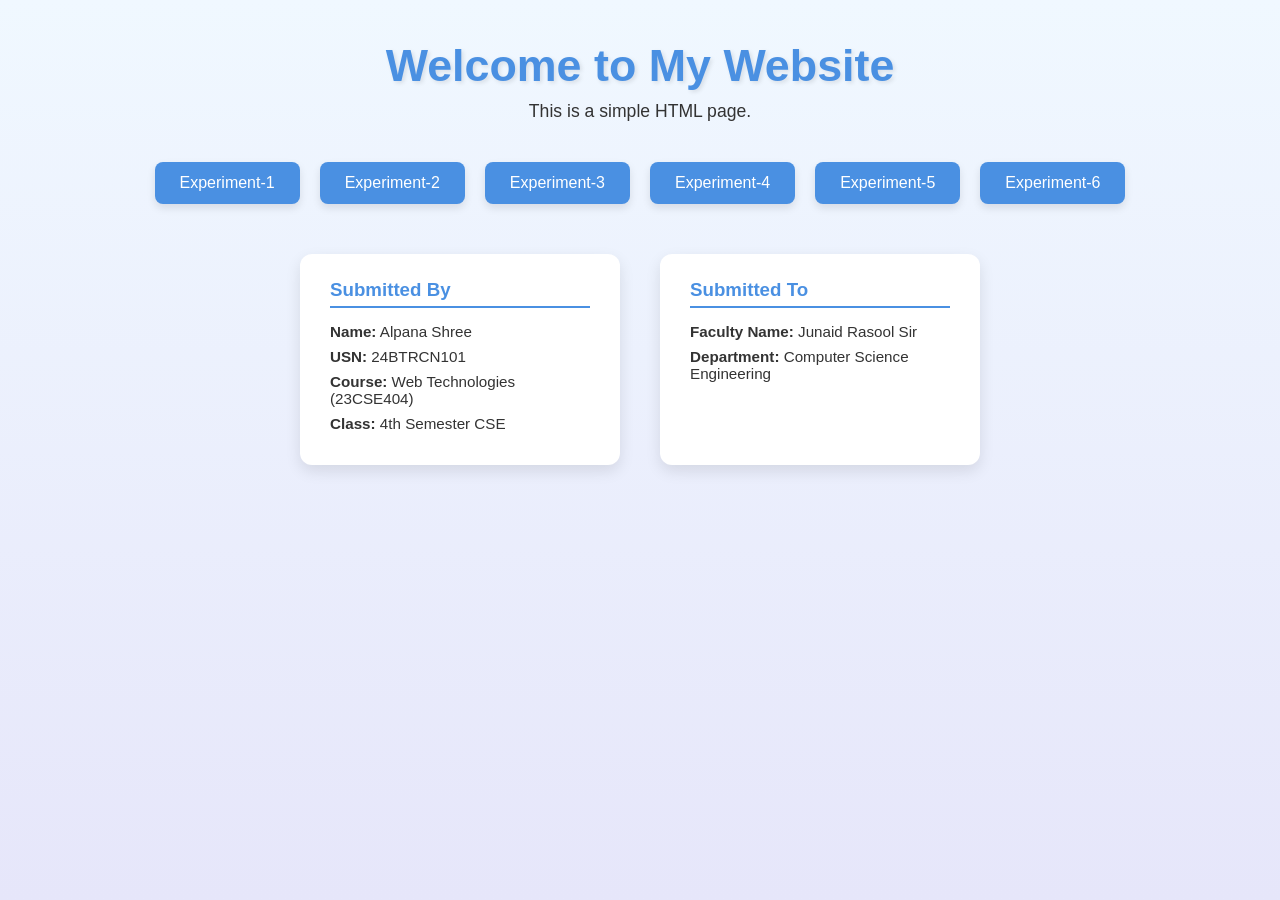
==== index.html @ 7ee1a357 "Update index.html" ====
<!DOCTYPE html>
<html lang="en">
<head>
    <meta charset="UTF-8">
    <meta name="viewport" content="width=device-width, initial-scale=1.0">
    <title>My Website</title>

    <style>
        * {
            margin: 0;
            padding: 0;
            box-sizing: border-box;
        }

        body {
            font-family: Arial, sans-serif;
            background: linear-gradient(to bottom, #f0f8ff, #e6e6fa);
            display: flex;
            flex-direction: column;
            align-items: center;
            min-height: 100vh;
            padding: 40px 20px;
            color: #333;
        }

        h1 {
            font-size: 2.8em;
            margin-bottom: 10px;
            color: #4a90e2;
            text-shadow: 2px 2px 4px rgba(0,0,0,0.1);
        }

        .subtitle {
            font-size: 1.1em;
            margin-bottom: 40px;
            text-align: center;
        }

        /* Buttons Section */
        .links {
            display: flex;
            flex-wrap: wrap;
            gap: 20px;
            justify-content: center;
            margin-bottom: 50px;
        }

        .links a {
            padding: 12px 25px;
            background-color: #4a90e2;
            color: white;
            text-decoration: none;
            border-radius: 8px;
            font-size: 1em;
            transition: 0.3s ease;
            box-shadow: 0 4px 8px rgba(0,0,0,0.1);
        }

        .links a:hover {
            background-color: #357abd;
            transform: translateY(-3px);
        }

        /* Submission Section */
        .submission-container {
            display: flex;
            gap: 40px;
            flex-wrap: wrap;
            justify-content: center;
            width: 100%;
            max-width: 900px;
        }

        .card {
            background: white;
            padding: 25px 30px;
            border-radius: 12px;
            width: 320px;
            box-shadow: 0 6px 15px rgba(0,0,0,0.1);
            transition: 0.3s ease;
        }

        .card:hover {
            transform: translateY(-5px);
        }

        .card h3 {
            margin-bottom: 15px;
            color: #4a90e2;
            border-bottom: 2px solid #4a90e2;
            padding-bottom: 5px;
        }

        .card p {
            margin: 8px 0;
            font-size: 0.95em;
        }

        /* Responsive */
        @media (max-width: 768px) {
            .submission-container {
                flex-direction: column;
                align-items: center;
            }
        }

    </style>
</head>

<body>

    <h1>Welcome to My Website</h1>
    <p class="subtitle">This is a simple HTML page.</p>

    <div class="links">
        <a href="Experiment-1/index.html">Experiment-1</a>
        <a href="Experiment-2/index.html">Experiment-2</a>
        <a href="Experiment-3/index.html">Experiment-3</a>
        <a href="Experiment-4/index.html">Experiment-4</a>
        <a href="Experiment-5/index.html">Experiment-5</a>
        <a href="Experiment-6/index.html">Experiment-6</a>
    </div>

    <div class="submission-container">

        <div class="card">
            <h3>Submitted By</h3>
            <p><strong>Name:</strong> Alpana Shree</p>
            <p><strong>USN:</strong> 24BTRCN101</p>
            <p><strong>Course:</strong> Web Technologies (23CSE404)</p>
            <p><strong>Class:</strong> 4th Semester CSE</p>
        </div>

        <div class="card">
            <h3>Submitted To</h3>
            <p><strong>Faculty Name:</strong> Junaid Rasool Sir</p>
            <p><strong>Department:</strong> Computer Science Engineering</p>
        </div>

    </div>

</body>

</html>
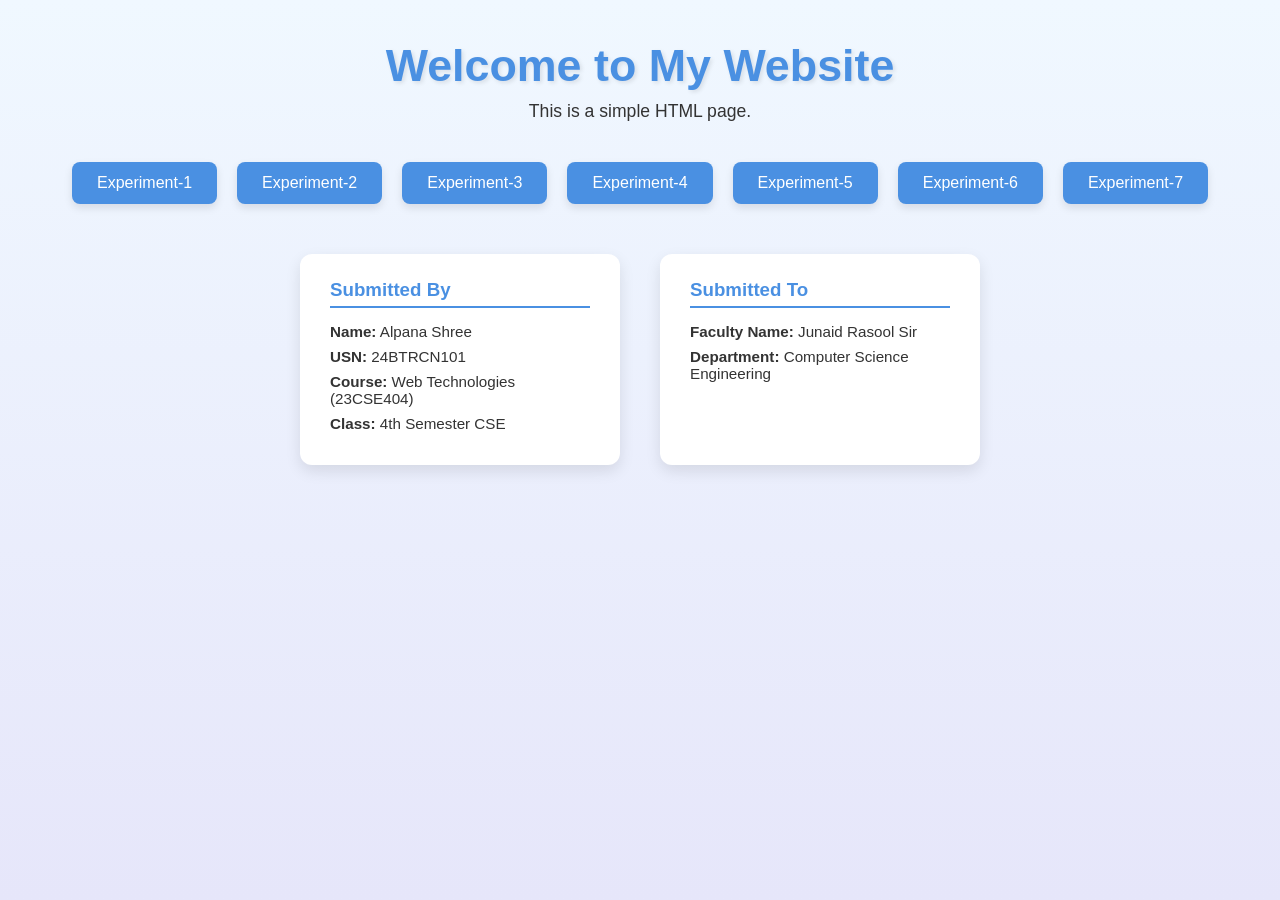
==== commit 70172e59: "Update index.html" ====
--- a/index.html
+++ b/index.html
@@ -118,7 +118,8 @@
         <a href="Experiment-3/index.html">Experiment-3</a>
         <a href="Experiment-4/index.html">Experiment-4</a>
         <a href="Experiment-5/index.html">Experiment-5</a>
-        <a href="Experiment-6/index.html">Experiment-6</a>
+        <a href="Experiment-6/form.html">Experiment-6</a>
+         <a href="Experiment-7/index.html">Experiment-7</a>
     </div>
 
     <div class="submission-container">
@@ -143,3 +144,5 @@
 
 </html>
 
+
+
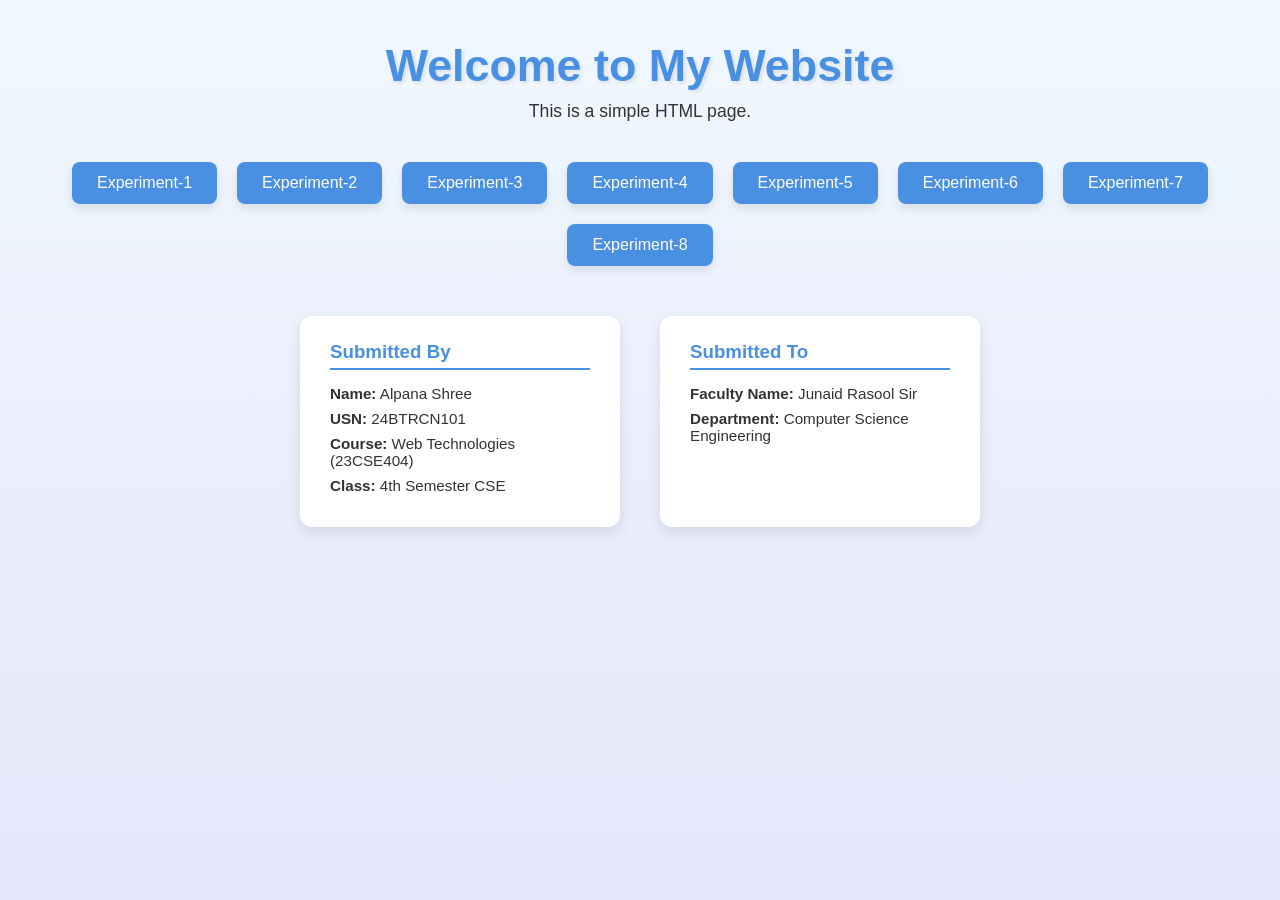
==== commit 8efb6080: "Add Experiment-8 link to the homepage" ====
--- a/index.html
+++ b/index.html
@@ -120,6 +120,7 @@
         <a href="Experiment-5/index.html">Experiment-5</a>
         <a href="Experiment-6/form.html">Experiment-6</a>
          <a href="Experiment-7/index.html">Experiment-7</a>
+        <a href="Experiment-8/index.html">Experiment-8</a>
     </div>
 
     <div class="submission-container">
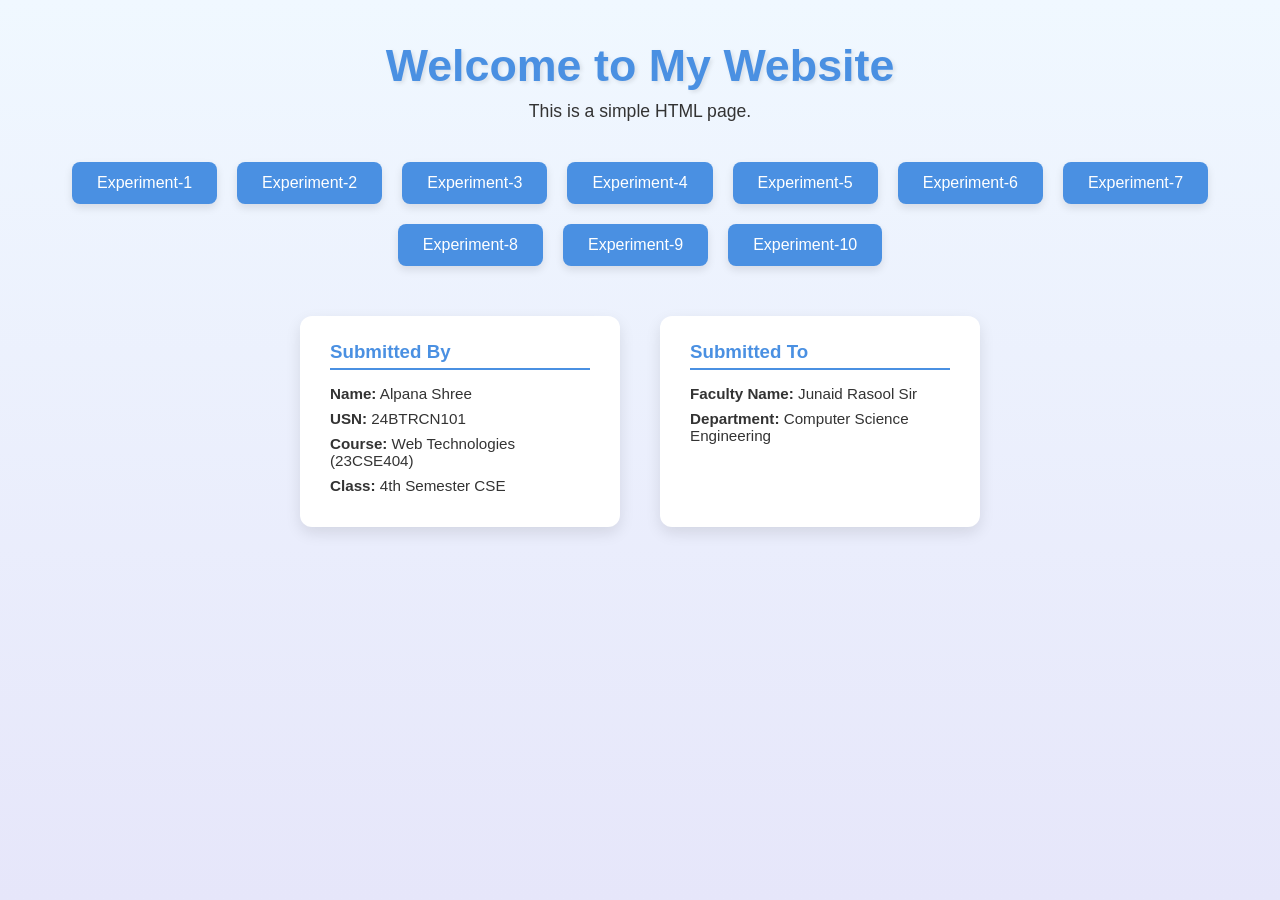
==== commit 1911f4f1: "Update index.html" ====
--- a/index.html
+++ b/index.html
@@ -121,6 +121,8 @@
         <a href="Experiment-6/form.html">Experiment-6</a>
          <a href="Experiment-7/index.html">Experiment-7</a>
         <a href="Experiment-8/index.html">Experiment-8</a>
+        <a href="Experiment-9/index.html">Experiment-9</a>
+        <a href="Experiment-10/index.html">Experiment-10</a>
     </div>
 
     <div class="submission-container">
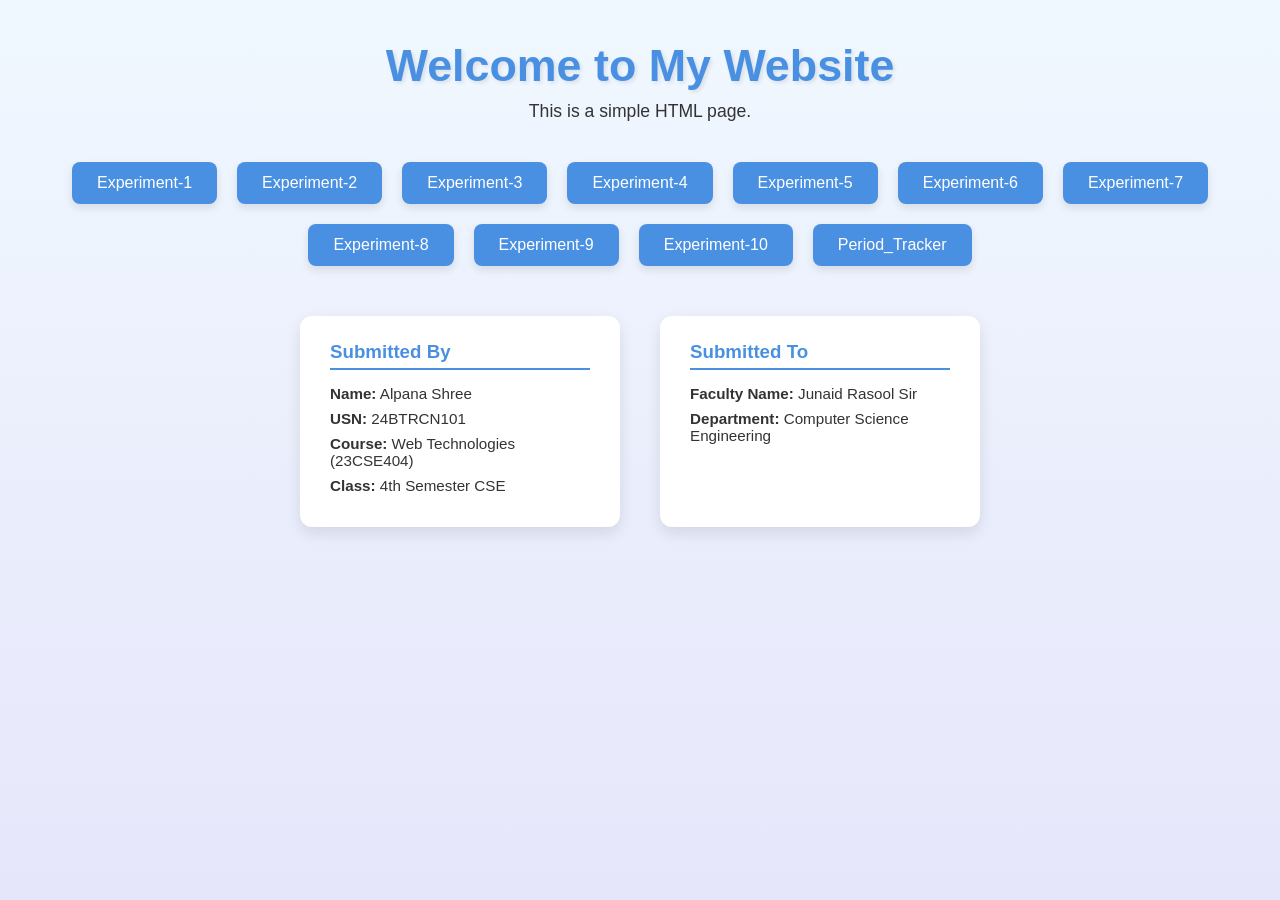
==== commit f792009a: "Update index.html" ====
--- a/index.html
+++ b/index.html
@@ -121,8 +121,9 @@
         <a href="Experiment-6/form.html">Experiment-6</a>
          <a href="Experiment-7/index.html">Experiment-7</a>
         <a href="Experiment-8/index.html">Experiment-8</a>
-        <a href="Experiment-9/index.html">Experiment-9</a>
-        <a href="Experiment-10/index.html">Experiment-10</a>
+        <a href="https://alp-cal.gt.tc/">Experiment-9</a>
+        <a href="https://alp-form.rf.gd/">Experiment-10</a>
+        <a href="https://periodmanager.free.nf/">Period_Tracker</a>
     </div>
 
     <div class="submission-container">
